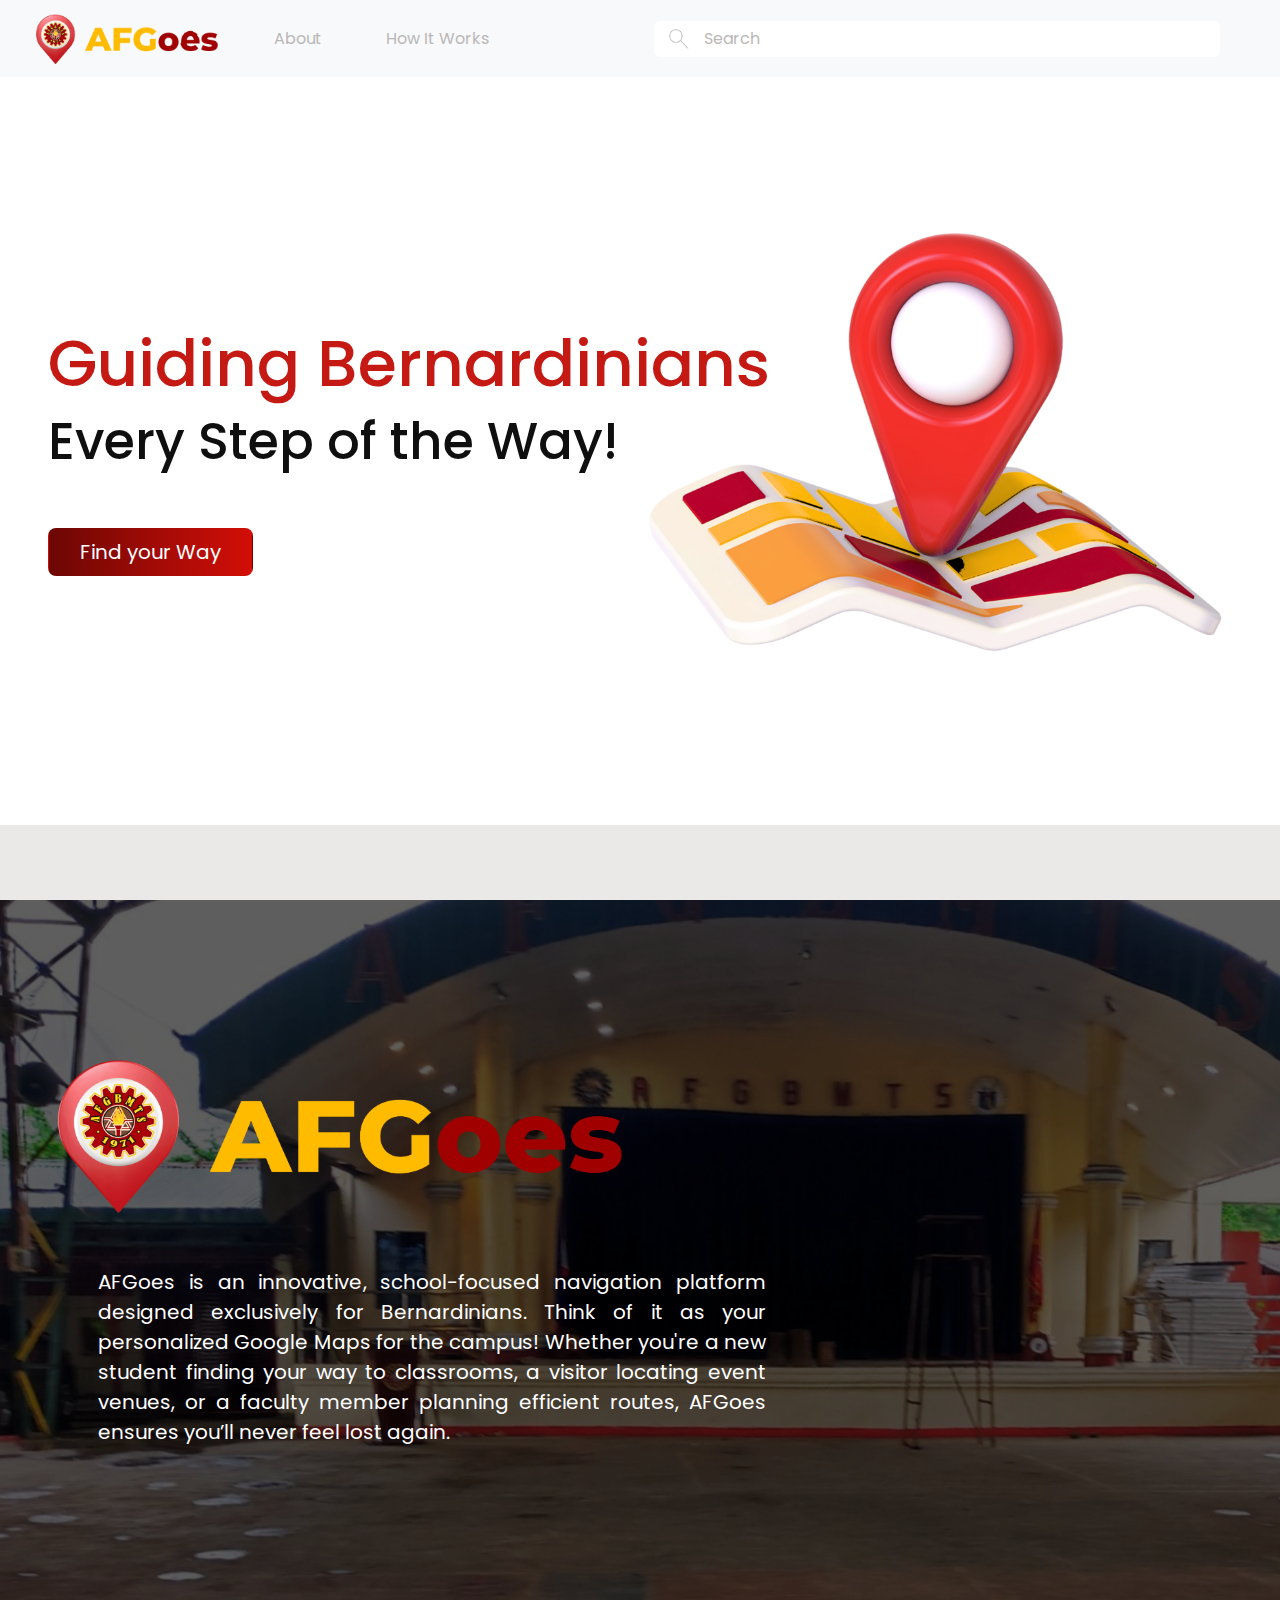
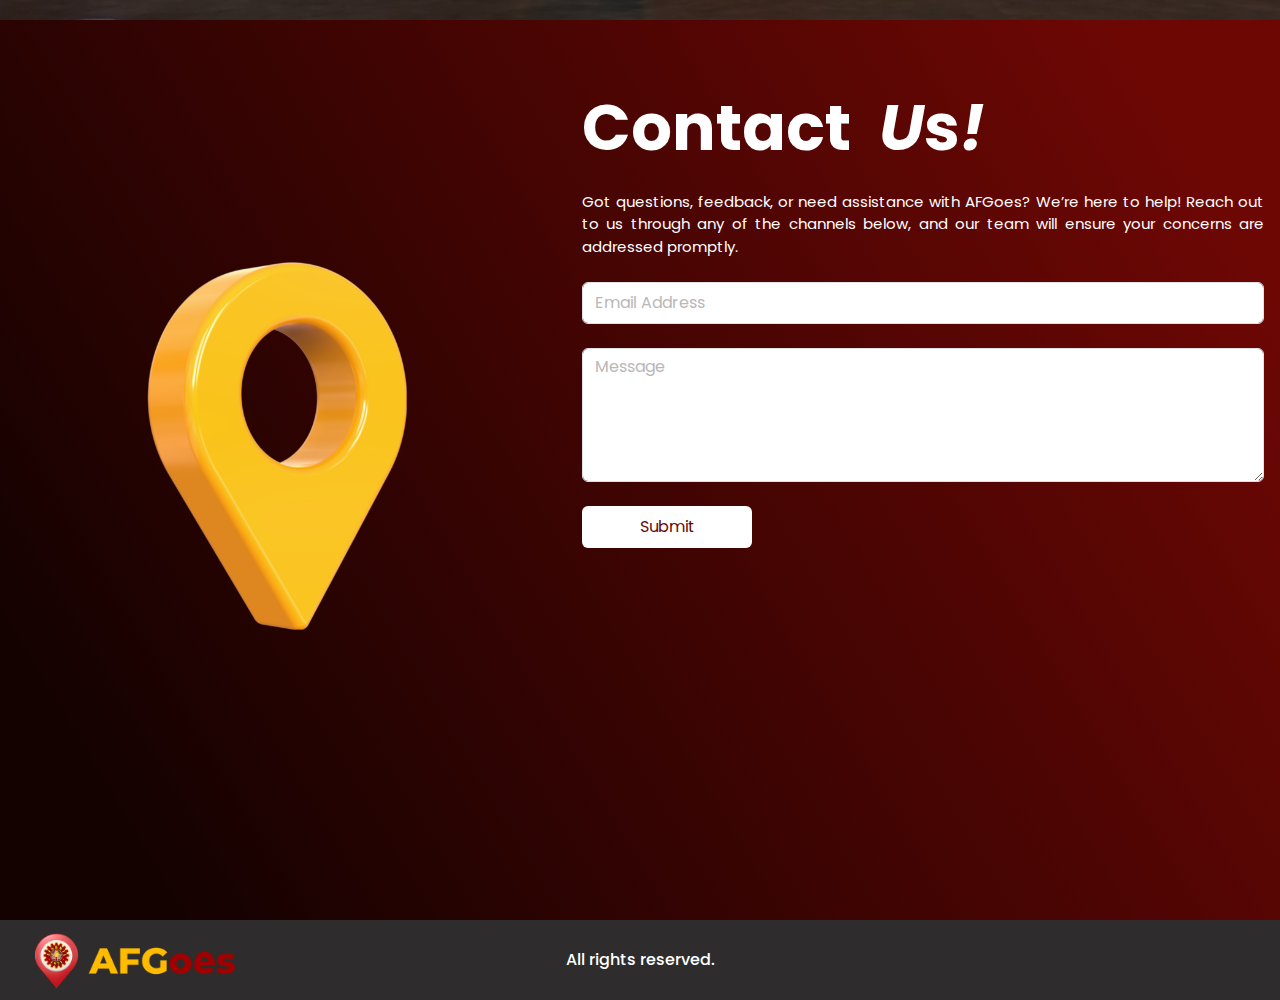
==== index.html @ 5ba3b992 "Add files via upload" ====
<!doctype html>
<html lang="en">
  <head>
    <meta charset="utf-8">
    <meta name="viewport" content="width=device-width, initial-scale=1">
    <title>AFGoes</title>
    <link rel="preconnect" href="https://fonts.googleapis.com">
    <link rel="preconnect" href="https://fonts.gstatic.com" crossorigin>
    <link href="https://fonts.googleapis.com/css2?family=Inter:ital,opsz,wght@0,14..32,100..900;1,14..32,100..900&family=Manrope:wght@200..800&family=Poppins:ital,wght@0,100;0,200;0,300;0,400;0,500;0,600;0,700;0,800;0,900;1,100;1,200;1,300;1,400;1,500;1,600;1,700;1,800;1,900&family=Public+Sans:ital,wght@0,100..900;1,100..900&display=swap" rel="stylesheet">
    <link href="https://cdn.jsdelivr.net/npm/bootstrap@5.3.3/dist/css/bootstrap.min.css" rel="stylesheet" integrity="sha384-QWTKZyjpPEjISv5WaRU9OFeRpok6YctnYmDr5pNlyT2bRjXh0JMhjY6hW+ALEwIH" crossorigin="anonymous">
  </head>
  <body>
    <style>
      *{
        box-sizing: border-box;
        margin: 0;
      }
        body{
            font-family: "Poppins", sans-serif;
            overflow-x: hidden;
          }

        .gray-text {
          color: #BAB7B7;
        }

        .searchImg {
          background-image: url("./assets/search.png");
          background-repeat: no-repeat;
          background-size: 20px;
          background-position: 15px center;
          background-color: #fff;
        }
        
        .bg-none {
          background-color: transparent;
        }

        .search:focus {
          background-color: transparent;
          color: #BAB7B7;
        }
        .form-control::placeholder  {
          color: #BAB7B7;
        }

        .search {
          padding-left: 50px;
          padding-right: 200px;
        }

        .page{
          display: flex;
          flex-direction: column;
          height: 150vw;
          max-height: 100vh;
        }

        .btn-gradient {
          background: linear-gradient(90deg, #6C0704 0%, #D20E07 100%);
          color: #fff;
        }

        .start-75{
          left: 75%;
        }

        .bottom-page{
          background: linear-gradient(238.99deg, #6C0704 9.78%, #140201 90.22%);
        }

        .flex {
          display: flex;
        }

        .w-80 {
          width: 80%;
        }

        .w-60 {
          width: 60%;
        }
        @media screen  and (max-device-width: 765px) {
          footer {
            display: block;
          }
          .flex {
            justify-content: center;
          }
          .img {
            width: 0 !important;
          }
          .w-80, .w-60  {
            width: 100%;
          }
          .margin-res{
            margin: 10px !important;
          }
          .btn-gradient {
            width: 200px;
          }
        }
        @media screen  and (max-device-width: 1024px) {
          footer {
            display: block;
          }
          .flex {
            justify-content: center;
          }
          .img {
            width: 0 !important;
          }
          .w-80, .w-60  {
            width: 100%;
          }
          /* .margin-res{
            margin: 0 !important;
          } */
          .btn-gradient {
            width: 200px;
          }
        }
    </style>
    <div class="page">
    <nav class="navbar navbar-expand-lg bg-body-tertiary text-nowrap">
        <div class="container-fluid">
            <a class="navbar-brand mx-4" href="#">
                <img src="./assets/logoNav.png" alt="Logo" height="50" class="d-inline-block align-text-top">
              </a>
          <button class="navbar-toggler" type="button" data-bs-toggle="collapse" data-bs-target="#navbarSupportedContent" aria-controls="navbarSupportedContent" aria-expanded="false" aria-label="Toggle navigation">
            <span class="navbar-toggler-icon"></span>
          </button>
          <div class="collapse navbar-collapse" id="navbarSupportedContent">
            <ul class="navbar-nav me-auto mb-2 mb-lg-0">
              <li class="nav-item  mx-4">
                <a class="nav-link gray-text" href="#">About</a>
              </li>
              <li class="nav-item  mx-4">
                <a class="nav-link gray-text" href="#">How It Works</a>
              </li>
            </ul>
            <form class="rounded searchImg me-5" role="search">
              <input class="form-control bg-opacity-0 border-0 bg-none search" type="search" placeholder="Search" aria-label="Search">
            </form>
          </div>
        </div>
      </nav>
      <div class=" margin-res ms-5 d-flex flex-column justify-content-center h-100" style="background-image: url(./assets/mapImg.png); background-size: min(50vw, 900px); background-repeat: no-repeat;  background-position: 95% center;">
        <h1 style="color: #C51913; font-size: min(5vw, 65px);">Guiding Bernardinians</h1>
        <h1 style="color: #100F0F; font-size: min(4vw, 60px);;">Every Step of the Way!</h1>
        <div class="d-grid col-2 mt-5">
          <a class="btn btn-gradient btn-lg" href="#" role="button">Find your Way</a> 
        </div>
      </div>
      <div class="w-100" style="background-color: #EAE9E7; height: 10%; margin-top: auto;"></div>
    </div>
    <div class="d-flex align-items-center" style="height: 80vh; background-image: url(./assets/bg.png); background-size: cover;">
      <div class="w-60 mx-5 margin-res">
        <img src="./assets/bigLogo.png" class="w-75 " alt="">
        <p class="fs-5 mt-5 margin-res" style="margin-inline: 50px; color: #fff; text-align: justify;">AFGoes is an innovative, school-focused navigation platform designed exclusively for Bernardinians. Think of it as your personalized Google Maps for the campus! Whether you're a new student finding your way to classrooms, a visitor locating event venues, or a faculty member planning efficient routes, AFGoes ensures you’ll never feel lost again.</p>
      </div>
    </div>
    <div class="page bottom-page pb-5">
      <div class="flex h-100">
        <div class="w-50 d-flex align-items-center justify-content-center img "><img  src="./assets/pin.png" class="w-75 " alt=""></div>
        <div class="w-60 h-100" style="color: #fff;">
          <div class="me-3 h-100 margin-res" style=" box-sizing: border-box;padding-top: min(10%, 400px);">
            <h1 style="margin-left: auto; font-size: min(5vw, 80px); display: inline-flex; font-weight: 700;">Contact &nbsp;<p style="font-style: italic;">U</p>s<p style="font-style: italic;">!</p></h1>
            <p   style="text-align: justify; font-size: min(3vw, 15px);">Got questions, feedback, or need assistance with AFGoes? We’re here to help! Reach out to us through any of the channels below, and our team will ensure your concerns are addressed promptly.</p>
            <form action="">
              <div class="form-group">
                <input type="email" class="form-control my-4 py-2" id="exampleInputEmail1" aria-describedby="emailHelp" placeholder="Email Address">
                <textarea class="form-control mb-4" id="exampleFormControlTextarea1" rows="5" placeholder="Message"></textarea>
              <button type="submit" class="btn bg-white w-25 py-2" style="margin-left: auto; color: #6C0704;">Submit</button>
            </div>
            </form>
          </div>
        </div>
    </div>
  </div>
      <footer class="w-100 justify-content-center align-items-center" style="height: 80px; display: flex; background-image: url(./assets/logoNav.png); background-repeat: no-repeat; background-position: 35px center; background-size: min(20vw ,200px); background-color: #2E2C2C; margin-top: auto;">
        <h2 class="fs-6 my-0" style="color: #fff;">All rights reserved.</h2>
      </footer>
    <script src="https://cdn.jsdelivr.net/npm/bootstrap@5.3.3/dist/js/bootstrap.bundle.min.js" integrity="sha384-YvpcrYf0tY3lHB60NNkmXc5s9fDVZLESaAA55NDzOxhy9GkcIdslK1eN7N6jIeHz" crossorigin="anonymous"></script>
    
  </body>
</html>
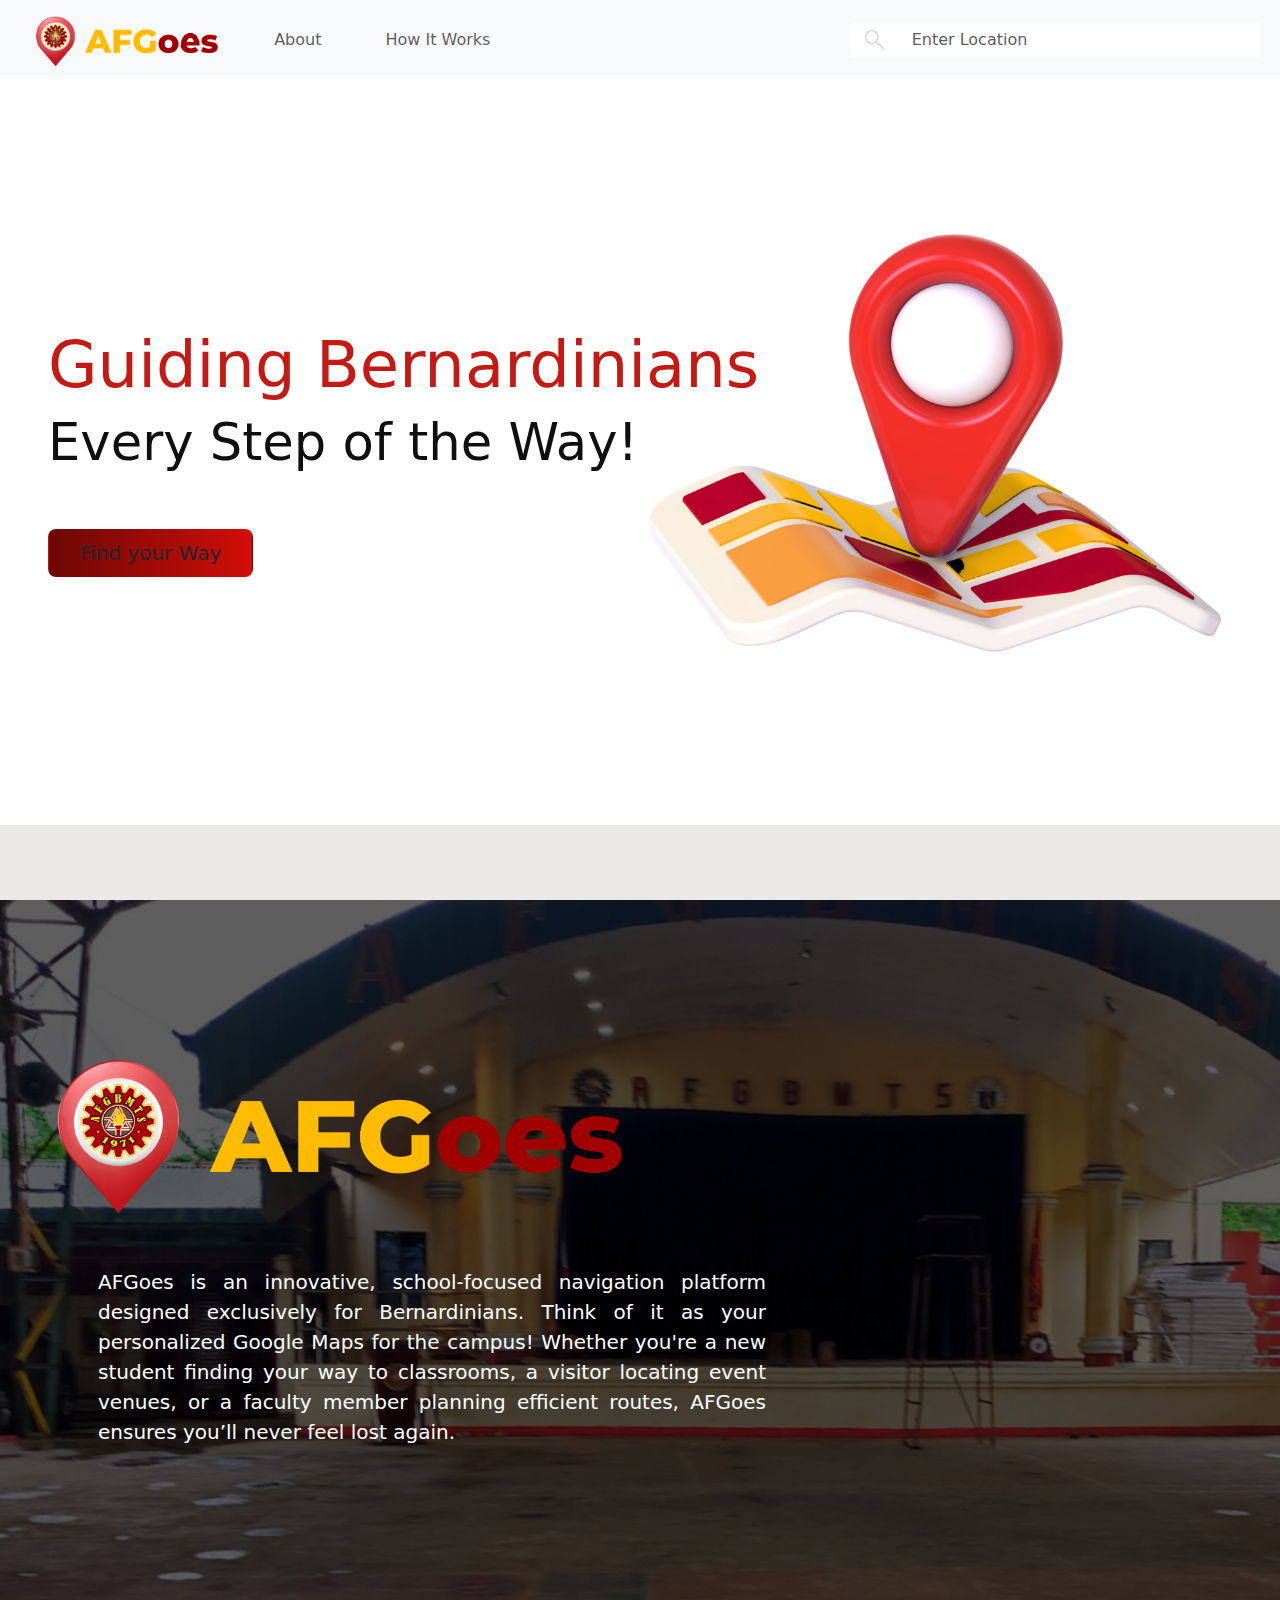
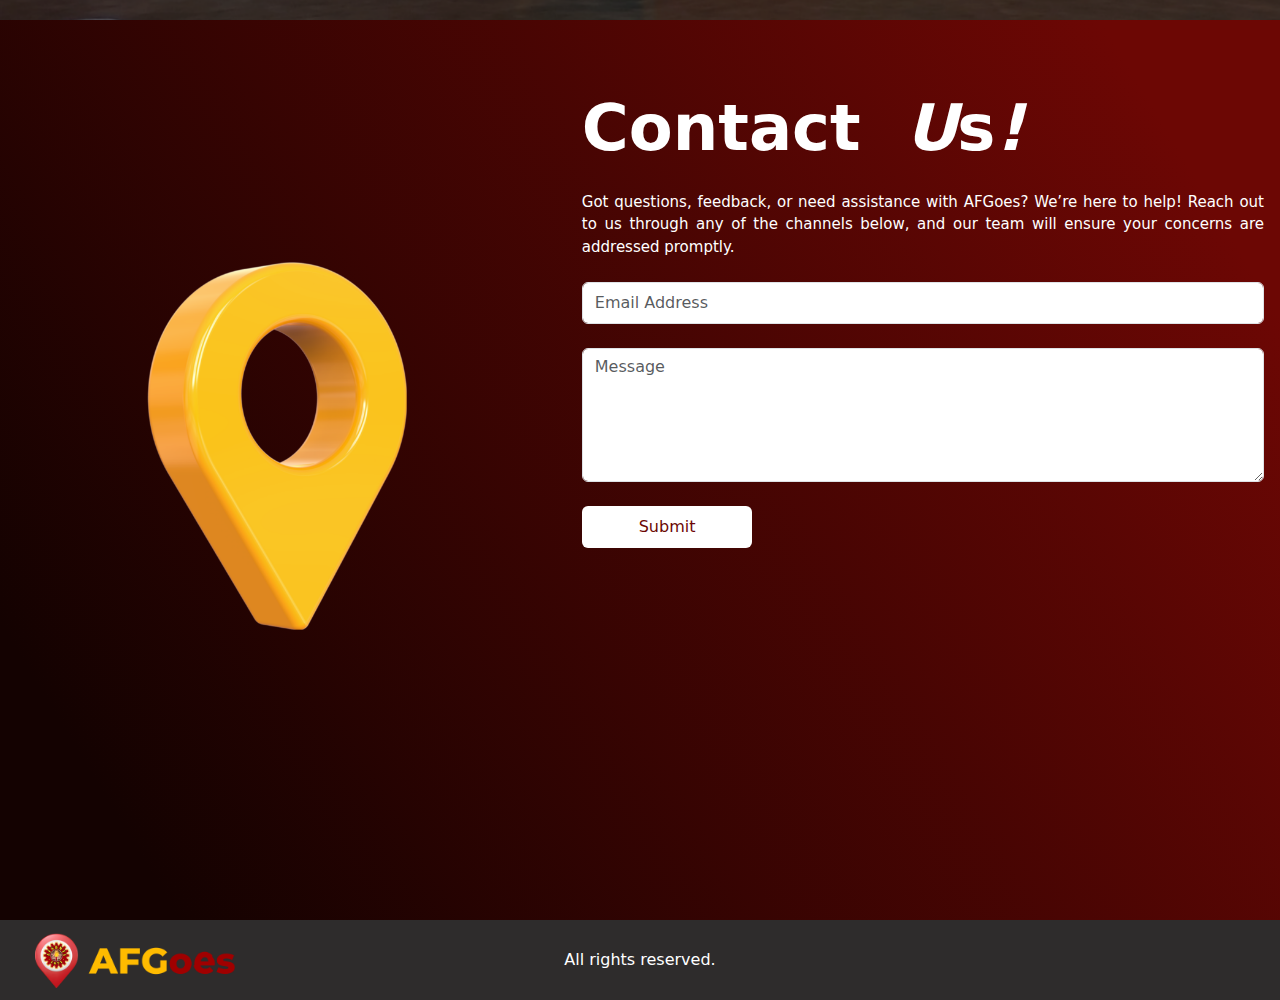
==== commit 20370835: "Add files via upload" ====
--- a/index.html
+++ b/index.html
@@ -5,126 +5,16 @@
     <meta name="viewport" content="width=device-width, initial-scale=1">
     <title>AFGoes</title>
     <link rel="preconnect" href="https://fonts.googleapis.com">
+    <link rel="stylesheet" href="./index.css">
     <link rel="preconnect" href="https://fonts.gstatic.com" crossorigin>
     <link href="https://fonts.googleapis.com/css2?family=Inter:ital,opsz,wght@0,14..32,100..900;1,14..32,100..900&family=Manrope:wght@200..800&family=Poppins:ital,wght@0,100;0,200;0,300;0,400;0,500;0,600;0,700;0,800;0,900;1,100;1,200;1,300;1,400;1,500;1,600;1,700;1,800;1,900&family=Public+Sans:ital,wght@0,100..900;1,100..900&display=swap" rel="stylesheet">
     <link href="https://cdn.jsdelivr.net/npm/bootstrap@5.3.3/dist/css/bootstrap.min.css" rel="stylesheet" integrity="sha384-QWTKZyjpPEjISv5WaRU9OFeRpok6YctnYmDr5pNlyT2bRjXh0JMhjY6hW+ALEwIH" crossorigin="anonymous">
   </head>
   <body>
-    <style>
-      *{
-        box-sizing: border-box;
-        margin: 0;
-      }
-        body{
-            font-family: "Poppins", sans-serif;
-            overflow-x: hidden;
-          }
-
-        .gray-text {
-          color: #BAB7B7;
-        }
-
-        .searchImg {
-          background-image: url("./assets/search.png");
-          background-repeat: no-repeat;
-          background-size: 20px;
-          background-position: 15px center;
-          background-color: #fff;
-        }
-        
-        .bg-none {
-          background-color: transparent;
-        }
-
-        .search:focus {
-          background-color: transparent;
-          color: #BAB7B7;
-        }
-        .form-control::placeholder  {
-          color: #BAB7B7;
-        }
-
-        .search {
-          padding-left: 50px;
-          padding-right: 200px;
-        }
-
-        .page{
-          display: flex;
-          flex-direction: column;
-          height: 150vw;
-          max-height: 100vh;
-        }
-
-        .btn-gradient {
-          background: linear-gradient(90deg, #6C0704 0%, #D20E07 100%);
-          color: #fff;
-        }
-
-        .start-75{
-          left: 75%;
-        }
-
-        .bottom-page{
-          background: linear-gradient(238.99deg, #6C0704 9.78%, #140201 90.22%);
-        }
-
-        .flex {
-          display: flex;
-        }
-
-        .w-80 {
-          width: 80%;
-        }
-
-        .w-60 {
-          width: 60%;
-        }
-        @media screen  and (max-device-width: 765px) {
-          footer {
-            display: block;
-          }
-          .flex {
-            justify-content: center;
-          }
-          .img {
-            width: 0 !important;
-          }
-          .w-80, .w-60  {
-            width: 100%;
-          }
-          .margin-res{
-            margin: 10px !important;
-          }
-          .btn-gradient {
-            width: 200px;
-          }
-        }
-        @media screen  and (max-device-width: 1024px) {
-          footer {
-            display: block;
-          }
-          .flex {
-            justify-content: center;
-          }
-          .img {
-            width: 0 !important;
-          }
-          .w-80, .w-60  {
-            width: 100%;
-          }
-          /* .margin-res{
-            margin: 0 !important;
-          } */
-          .btn-gradient {
-            width: 200px;
-          }
-        }
-    </style>
     <div class="page">
     <nav class="navbar navbar-expand-lg bg-body-tertiary text-nowrap">
         <div class="container-fluid">
-            <a class="navbar-brand mx-4" href="#">
+            <a class="navbar-brand mx-4" href="/">
                 <img src="./assets/logoNav.png" alt="Logo" height="50" class="d-inline-block align-text-top">
               </a>
           <button class="navbar-toggler" type="button" data-bs-toggle="collapse" data-bs-target="#navbarSupportedContent" aria-controls="navbarSupportedContent" aria-expanded="false" aria-label="Toggle navigation">
@@ -139,8 +29,80 @@
                 <a class="nav-link gray-text" href="#">How It Works</a>
               </li>
             </ul>
-            <form class="rounded searchImg me-5" role="search">
-              <input class="form-control bg-opacity-0 border-0 bg-none search" type="search" placeholder="Search" aria-label="Search">
+            <form class="rounded mx-2 w-40 search" role="search">
+              <input placeholder="Enter Location" class="form-control bg-opacity-0 border-0 bg-none " id="search" type="search"  list="building-names" placeholder="Search" aria-label="Search">
+              <datalist id="building-names">
+                  <option value="Marcelo H. Del Pilar">Marcelo H. Del Pilar</option>
+                  <option value="Mariano Ponce">Mariano Ponce</option>
+                  <option value="Pedro A. Paterno">Pedro A. Paterno</option>
+                  <option value="Maximo Viola">Maximo Viola</option>
+                  <option value="Ciriaco C. Contreras">Ciriaco C. Contreras</option>
+                  <option value="Trinidad P. Tecson">Trinidad P. Tecson</option>
+                  <option value="Graciano Lopez Jaena">Graciano Lopez Jaena</option>
+                  <option value="Jose Maria Panganiban">Jose Maria Panganiban</option>
+                  <option value="Jose P. Rizal">Jose P. Rizal</option>
+                  <option value="Pedro S. Laktaw">Pedro S. Laktaw</option>
+                  <option value="Juan Luna">Juan Luna</option>
+                  <option value="Antonio Luna">Antonio Luna</option>
+                  <option value="Antonio S. Bautista">Antonio S. Bautista</option>
+                  <option value="Felipe Salvador">Felipe Salvador</option>
+                  <option value="Administration Office">Administration Office</option>
+                  <option value="Lapu Lapu">Lapu Lapu</option>
+                  <option value="Emilio Jacinto">Emilio Jacinto</option>
+                  <option value="Diego Silang">Diego Silang</option>
+                  <option value="Deodato Arellano">Deodato Arellano</option>
+                  <option value="Ladislao Diwa">Ladislao Diwa</option>
+                  <option value="Artemio Ricarte">Artemio Ricarte</option>
+                  <option value="Pio Valenzuela">Pio Valenzuela</option>
+                  <option value="Gomburza">Gomburza</option>
+                  <option value="Gabriela Silang">Gabriela Silang</option>
+                  <option value="Melchora Aquino">Melchora Aquino</option>
+                  <option value="Canteen 1">Canteen 1</option>
+                  <option value="Apolinario Mabini">Apolinario Mabini</option>
+                  <option value="Emilio Aguinaldo">Emilio Aguinaldo</option>
+                  <option value="Andres Bonifacio">Andres Bonifacio</option>
+                  <option value="Gregorio H. Del Pilar">Gregorio H. Del Pilar</option>
+                  <option value="Teodoro Plata">Teodoro Plata</option>
+                  <option value="Isidoro D. Torres">Isidoro D. Torres</option>
+                  <option value="Eusebio Roque">Eusebio Roque</option>
+                  <option value="Anacleto F. Enriquez">Anacleto F. Enriquez</option>
+                  <option value="Building 1">Building 1</option>
+                  <option value="Building 2">Building 2</option>
+                  <option value="Building 3">Building 3</option>
+                  <option value="Building 4">Building 4</option>
+                  <option value="Building 5">Building 5</option>
+                  <option value="Building 6">Building 6</option>
+                  <option value="Building 7">Building 7</option>
+                  <option value="Building 8">Building 8</option>
+                  <option value="Building 9">Building 9</option>
+                  <option value="Building 10">Building 10</option>
+                  <option value="Building 11">Building 11</option>
+                  <option value="Building 12">Building 12</option>
+                  <option value="Building 13">Building 13</option>
+                  <option value="Building 14">Building 14</option>
+                  <option value="Building 15">Building 15</option>
+                  <option value="Building 16">Building 16</option>
+                  <option value="Building 17">Building 17</option>
+                  <option value="Building 18">Building 18</option>
+                  <option value="Building 19">Building 19</option>
+                  <option value="Building 20">Building 20</option>
+                  <option value="Building 21">Building 21</option>
+                  <option value="Building 22">Building 22</option>
+                  <option value="Building 23">Building 23</option>
+                  <option value="Building 24">Building 24</option>
+                  <option value="Building 25">Building 25</option>
+                  <option value="Building 26">Building 26</option>
+                  <option value="Building 27">Building 27</option>
+                  <option value="Building 28">Building 28</option>
+                  <option value="Building 29">Building 29</option>
+                  <option value="Building 30">Building 30</option>
+                  <option value="Building 31">Building 31</option>
+                  <option value="Building 32">Building 32</option>
+                  <option value="Building 33">Building 33</option>
+                  <option value="Building 34">Building 34</option>
+                  
+                  
+              </datalist>
             </form>
           </div>
         </div>
@@ -149,7 +111,7 @@
         <h1 style="color: #C51913; font-size: min(5vw, 65px);">Guiding Bernardinians</h1>
         <h1 style="color: #100F0F; font-size: min(4vw, 60px);;">Every Step of the Way!</h1>
         <div class="d-grid col-2 mt-5">
-          <a class="btn btn-gradient btn-lg" href="#" role="button">Find your Way</a> 
+          <a class="btn btn-gradient btn-lg" href="/map.html" role="button">Find your Way</a> 
         </div>
       </div>
       <div class="w-100" style="background-color: #EAE9E7; height: 10%; margin-top: auto;"></div>
@@ -182,6 +144,6 @@
         <h2 class="fs-6 my-0" style="color: #fff;">All rights reserved.</h2>
       </footer>
     <script src="https://cdn.jsdelivr.net/npm/bootstrap@5.3.3/dist/js/bootstrap.bundle.min.js" integrity="sha384-YvpcrYf0tY3lHB60NNkmXc5s9fDVZLESaAA55NDzOxhy9GkcIdslK1eN7N6jIeHz" crossorigin="anonymous"></script>
-    
+    <script src="./search.js"></script>
   </body>
 </html>--- a/index.css
+++ b/index.css
@@ -0,0 +1,96 @@
+*{
+    box-sizing: border-box;
+    margin: 0;
+  }
+    body{
+        font-family: "Poppins", sans-serif;
+        overflow-x: hidden;
+      }
+
+    .gray-text {
+      color: #BAB7B7;
+    }
+
+
+    .bg-none {
+      background-color: transparent;
+    }
+
+    .search:focus {
+      background-color: transparent;
+      color: #BAB7B7;
+    }
+    .form-control::placeholder  {
+      color: #BAB7B7;
+    }
+
+    .search {
+      cursor: pointer;
+      background-image: url("./assets/search.png");
+      background-repeat: no-repeat;
+      background-size: 20px;
+      background-position: 15px center;
+      background-color: #fff;
+      padding-left: 50px;
+      width: 100%;
+    }
+
+    .page{
+      display: flex;
+      flex-direction: column;
+    min-height: 100vh;
+    height: 150vw;
+      max-height: 100vh;
+    }
+
+    .btn-gradient {
+      background: linear-gradient(90deg, #6C0704 0%, #D20E07 100%);
+      color: #fff;
+      text-wrap: nowrap;
+    }
+
+    .start-75{
+      left: 75%;
+    }
+
+    .bottom-page{
+      background: linear-gradient(238.99deg, #6C0704 9.78%, #140201 90.22%);
+    }
+
+    .flex {
+      display: flex;
+    }
+
+    .w-80 {
+      width: 80%;
+    }
+
+    .w-60 {
+      width: 60%;
+    }
+    .w-40 {
+      width: 40%;
+    }
+
+    @media screen and (max-width: 765px){
+      .margin-res{
+        margin: 10px !important;
+      }
+    }
+    @media screen  and (max-width: 1024px) {
+      footer {
+        display: block;
+      }
+      .flex {
+        justify-content: center;
+      }
+      .img {
+        width: 0 !important;
+      }
+      .w-80, .w-60, .w-40  {
+        width: 100%;
+      }
+      .btn-gradient {
+        width: 200px;
+      }
+    }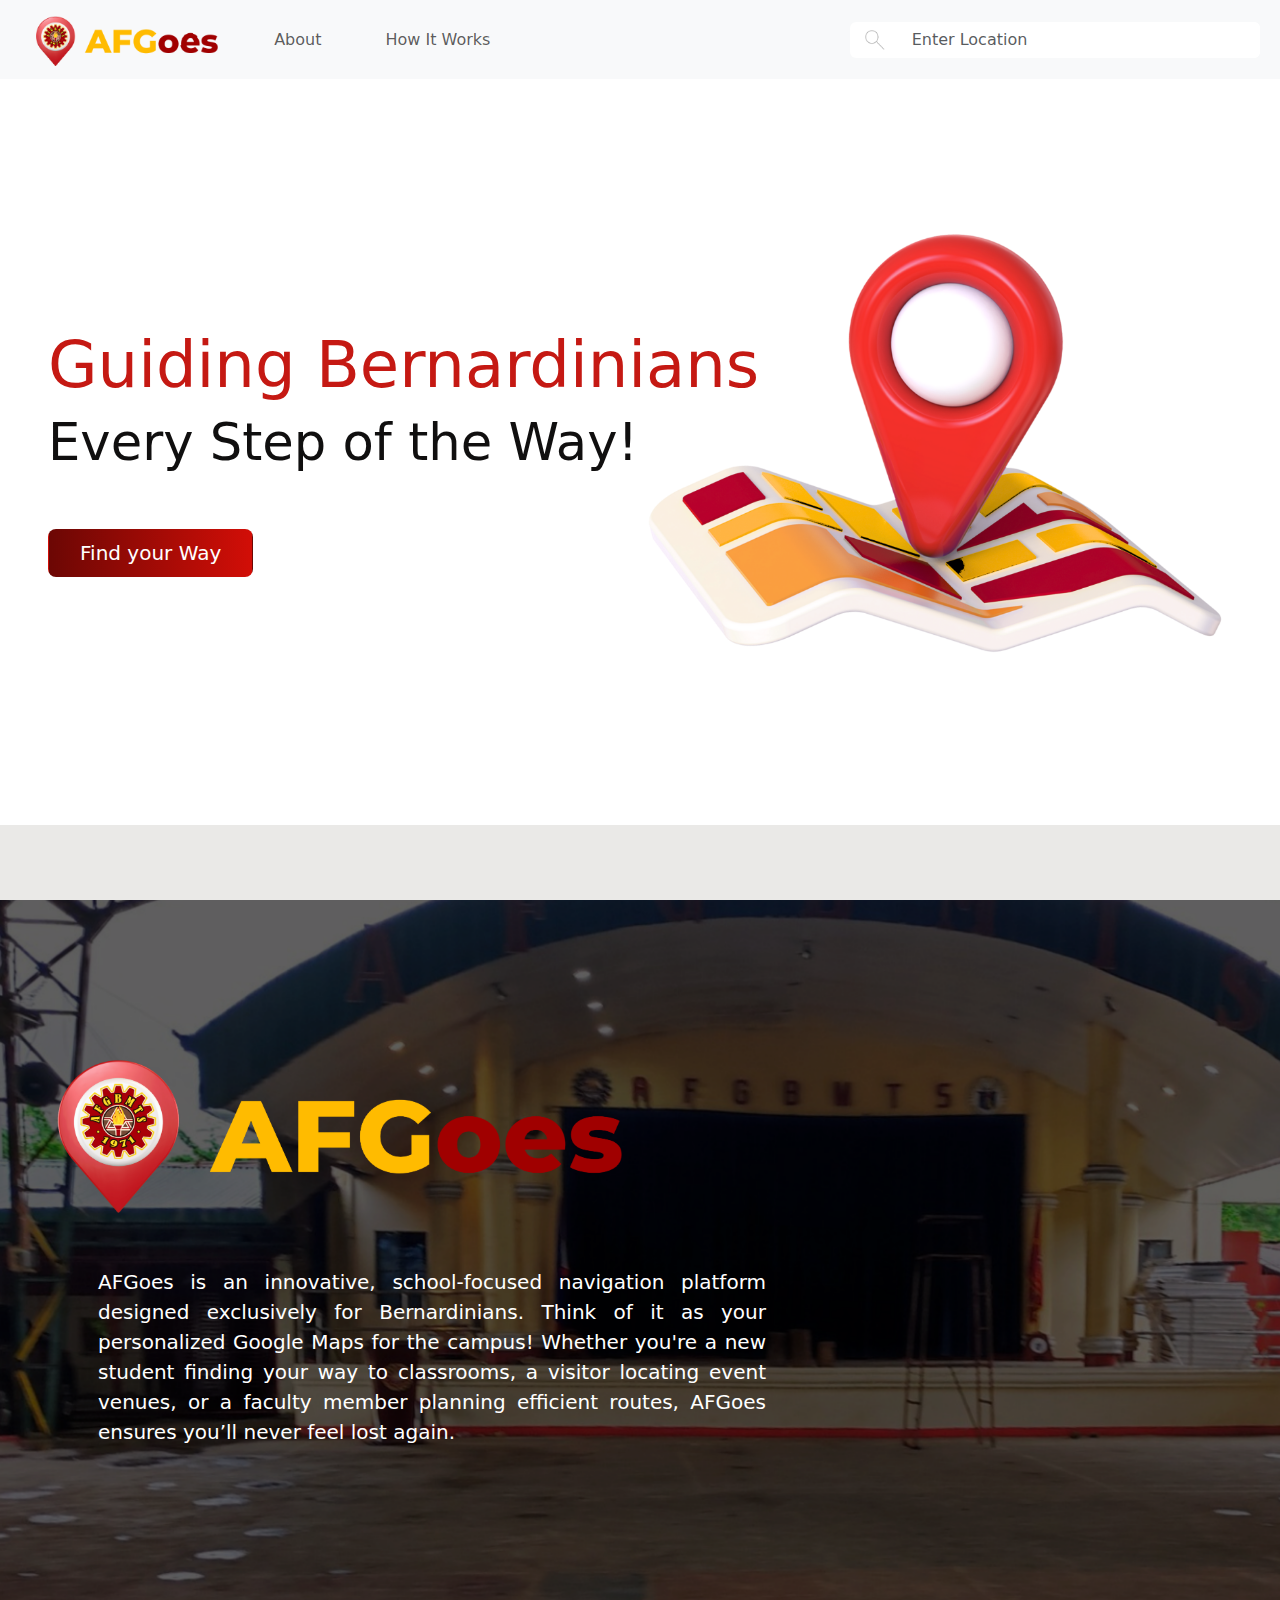
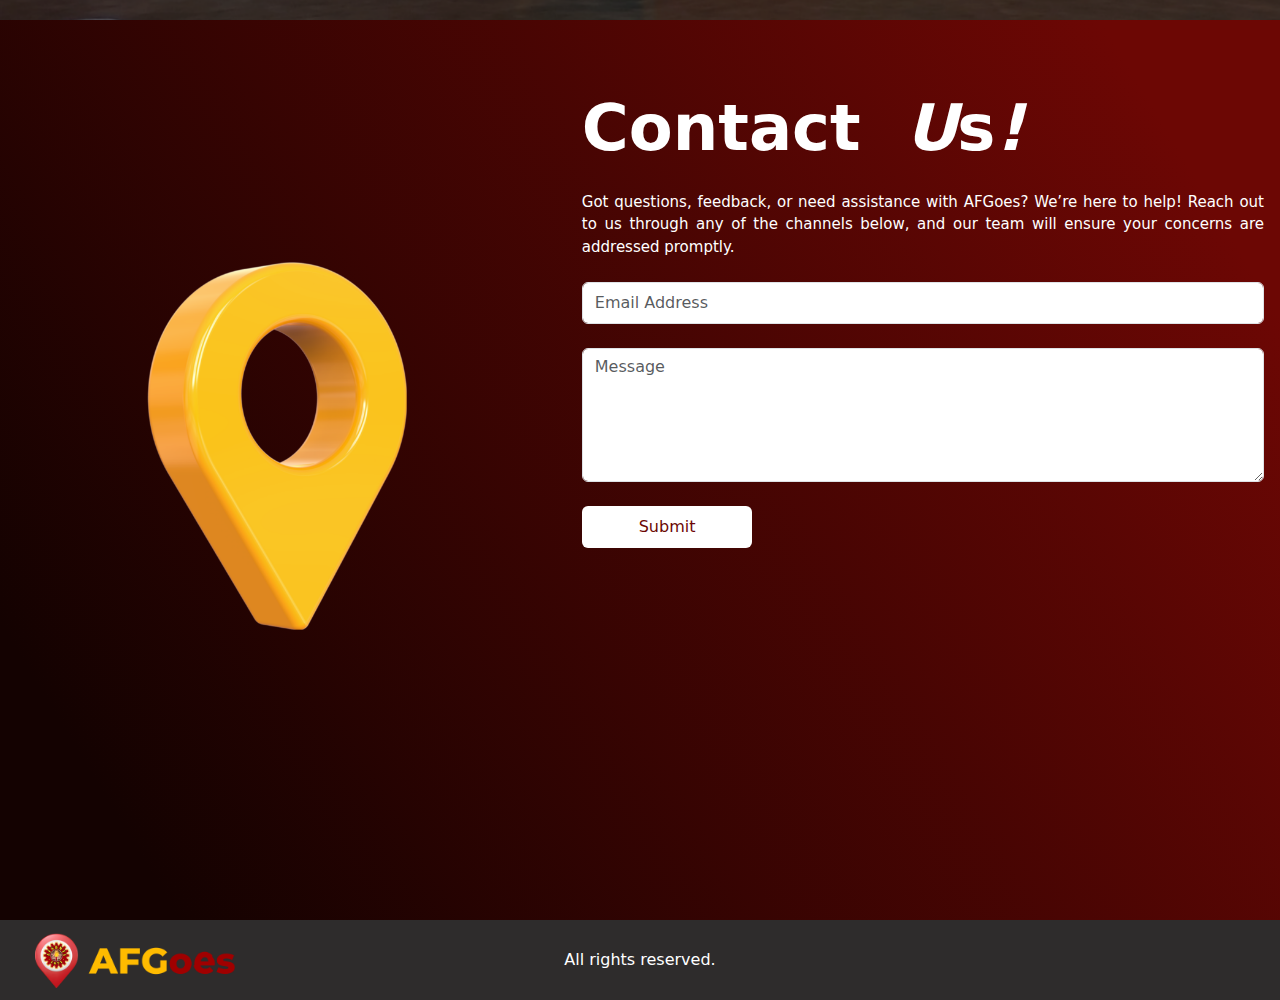
==== commit bd0958fa: "Add files via upload" ====
--- a/index.html
+++ b/index.html
@@ -111,7 +111,7 @@
         <h1 style="color: #C51913; font-size: min(5vw, 65px);">Guiding Bernardinians</h1>
         <h1 style="color: #100F0F; font-size: min(4vw, 60px);;">Every Step of the Way!</h1>
         <div class="d-grid col-2 mt-5">
-          <a class="btn btn-gradient btn-lg" href="/map.html" role="button">Find your Way</a> 
+          <a class="btn btn-gradient btn-lg" style="color: #fff;" href="/map.html" role="button">Find your Way</a> 
         </div>
       </div>
       <div class="w-100" style="background-color: #EAE9E7; height: 10%; margin-top: auto;"></div>
--- a/index.css
+++ b/index.css
@@ -45,8 +45,11 @@
 
     .btn-gradient {
       background: linear-gradient(90deg, #6C0704 0%, #D20E07 100%);
-      color: #fff;
       text-wrap: nowrap;
+    }
+
+    .btn-gradient:hover {
+      color: yellow !important;
     }
 
     .start-75{
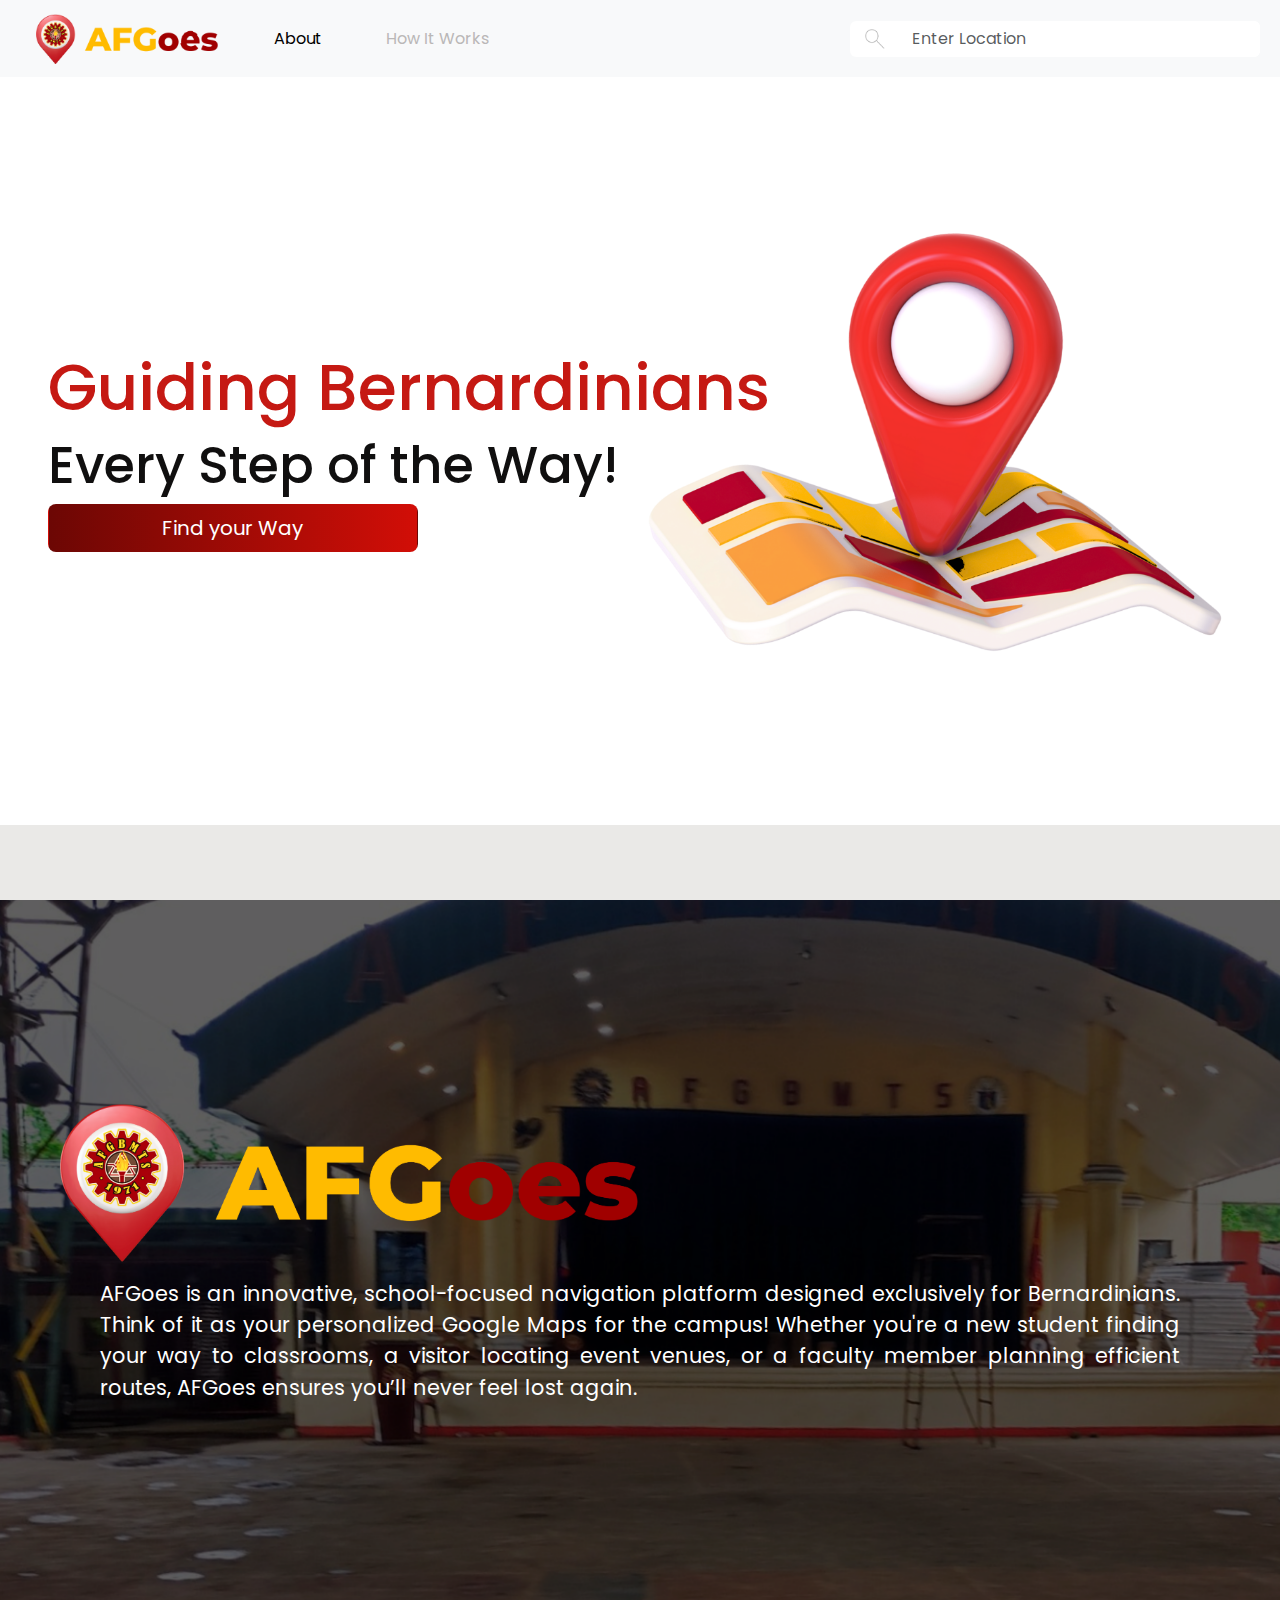
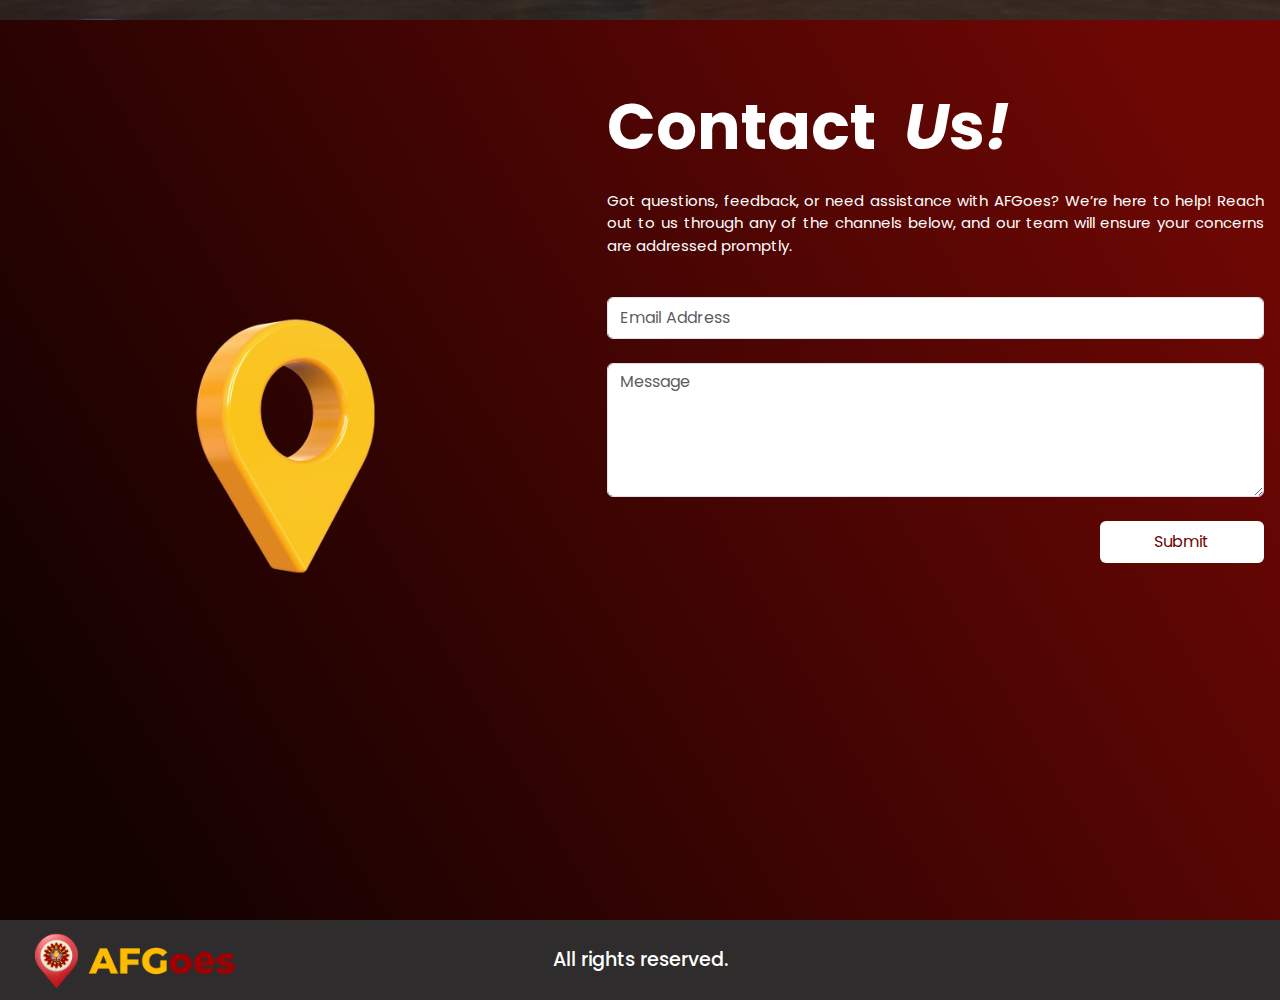
==== commit 8659d87e: "Add files via upload" ====
--- a/index.html
+++ b/index.html
@@ -23,49 +23,56 @@
           <div class="collapse navbar-collapse" id="navbarSupportedContent">
             <ul class="navbar-nav me-auto mb-2 mb-lg-0">
               <li class="nav-item  mx-4">
-                <a class="nav-link gray-text" href="#">About</a>
+                <a class="nav-link" style="color: #000000;" href="/#about-us">About</a>
               </li>
               <li class="nav-item  mx-4">
-                <a class="nav-link gray-text" href="#">How It Works</a>
+                <a class="nav-link gray-text" href="/how-it-works.html">How It Works</a>
               </li>
             </ul>
             <form class="rounded mx-2 w-40 search" role="search">
               <input placeholder="Enter Location" class="form-control bg-opacity-0 border-0 bg-none " id="search" type="search"  list="building-names" placeholder="Search" aria-label="Search">
               <datalist id="building-names">
-                  <option value="Marcelo H. Del Pilar">Marcelo H. Del Pilar</option>
-                  <option value="Mariano Ponce">Mariano Ponce</option>
-                  <option value="Pedro A. Paterno">Pedro A. Paterno</option>
-                  <option value="Maximo Viola">Maximo Viola</option>
-                  <option value="Ciriaco C. Contreras">Ciriaco C. Contreras</option>
-                  <option value="Trinidad P. Tecson">Trinidad P. Tecson</option>
-                  <option value="Graciano Lopez Jaena">Graciano Lopez Jaena</option>
-                  <option value="Jose Maria Panganiban">Jose Maria Panganiban</option>
-                  <option value="Jose P. Rizal">Jose P. Rizal</option>
-                  <option value="Pedro S. Laktaw">Pedro S. Laktaw</option>
-                  <option value="Juan Luna">Juan Luna</option>
-                  <option value="Antonio Luna">Antonio Luna</option>
-                  <option value="Antonio S. Bautista">Antonio S. Bautista</option>
-                  <option value="Felipe Salvador">Felipe Salvador</option>
-                  <option value="Administration Office">Administration Office</option>
-                  <option value="Lapu Lapu">Lapu Lapu</option>
-                  <option value="Emilio Jacinto">Emilio Jacinto</option>
-                  <option value="Diego Silang">Diego Silang</option>
-                  <option value="Deodato Arellano">Deodato Arellano</option>
-                  <option value="Ladislao Diwa">Ladislao Diwa</option>
-                  <option value="Artemio Ricarte">Artemio Ricarte</option>
-                  <option value="Pio Valenzuela">Pio Valenzuela</option>
-                  <option value="Gomburza">Gomburza</option>
-                  <option value="Gabriela Silang">Gabriela Silang</option>
-                  <option value="Melchora Aquino">Melchora Aquino</option>
-                  <option value="Canteen 1">Canteen 1</option>
-                  <option value="Apolinario Mabini">Apolinario Mabini</option>
-                  <option value="Emilio Aguinaldo">Emilio Aguinaldo</option>
-                  <option value="Andres Bonifacio">Andres Bonifacio</option>
-                  <option value="Gregorio H. Del Pilar">Gregorio H. Del Pilar</option>
-                  <option value="Teodoro Plata">Teodoro Plata</option>
-                  <option value="Isidoro D. Torres">Isidoro D. Torres</option>
-                  <option value="Eusebio Roque">Eusebio Roque</option>
-                  <option value="Anacleto F. Enriquez">Anacleto F. Enriquez</option>
+                <option value="Marcelo H. Del Pilar">Marcelo H. Del Pilar</option>
+                <option value="Mariano Ponce">Mariano Ponce</option>
+                <option value="Pedro A. Paterno">Pedro A. Paterno</option>
+                <option value="Maximo Viola">Maximo Viola</option>
+                <option value="Ciriaco C. Contreras">Ciriaco C. Contreras</option>
+                <option value="Trinidad P. Tecson">Trinidad P. Tecson</option>
+                <option value="Graciano Lopez Jaena">Graciano Lopez Jaena</option>
+                <option value="Jose Maria Panganiban">Jose Maria Panganiban</option>
+                <option value="Jose P. Rizal">Jose P. Rizal</option>
+                <option value="Pedro S. Laktaw">Pedro S. Laktaw</option>
+                <option value="Juan Luna">Juan Luna</option>
+                <option value="Antonio Luna">Antonio Luna</option>
+                <option value="Antonio S. Bautista">Antonio S. Bautista</option>
+                <option value="Felipe Salvador">Felipe Salvador</option>
+                <option value="SHS Office and Registrar">SHS Office and Registrar</option>
+                <option value="JHS Office and Registrar">JHS Office and Registrar</option>
+                <option value="Administration Office">Administration Office</option>
+                <option value="Lapu Lapu">Lapu Lapu</option>
+                <option value="Emilio Jacinto">Emilio Jacinto</option>
+                <option value="Diego Silang">Diego Silang</option>
+                <option value="Deodato Arellano">Deodato Arellano</option>
+                <option value="Ladislao Diwa">Ladislao Diwa</option>
+                <option value="Artemio Ricarte">Artemio Ricarte</option>
+                <option value="Pio Valenzuela">Pio Valenzuela</option>
+                <option value="Gomburza">Gomburza</option>
+                <option value="Gabriela Silang">Gabriela Silang</option>
+                <option value="Melchora Aquino">Melchora Aquino</option>
+                <option value="Canteen 1">Canteen 1</option>
+                <option value="Apolinario Mabini">Apolinario Mabini</option>
+                <option value="Emilio Aguinaldo">Emilio Aguinaldo</option>
+                <option value="Andres Bonifacio">Andres Bonifacio</option>
+                <option value="Gregorio H. Del Pilar">Gregorio H. Del Pilar</option>
+                <option value="Teodoro Plata">Teodoro Plata</option>
+                <option value="Isidoro D. Torres">Isidoro D. Torres</option>
+                <option value="Eusebio Roque">Eusebio Roque</option>
+                <option value="Anacleto F. Enriquez">Anacleto F. Enriquez</option>
+                <option value="Canteen 2">Canteen 2</option>
+                <option value="Canteen 3">Canteen 3</option>
+                <option value="FEEMPCOOP Office">FEEMPCOOP Office</option>
+                       
+
                   <option value="Building 1">Building 1</option>
                   <option value="Building 2">Building 2</option>
                   <option value="Building 3">Building 3</option>
@@ -107,30 +114,29 @@
           </div>
         </div>
       </nav>
-      <div class=" margin-res ms-5 d-flex flex-column justify-content-center h-100" style="background-image: url(./assets/mapImg.png); background-size: min(50vw, 900px); background-repeat: no-repeat;  background-position: 95% center;">
+      <div class=" margin-res d-flex flex-column justify-content-center h-100 img-div">
+        <img class="mobile-mapImg" src="./assets/mapImg.png" alt="">
         <h1 style="color: #C51913; font-size: min(5vw, 65px);">Guiding Bernardinians</h1>
         <h1 style="color: #100F0F; font-size: min(4vw, 60px);;">Every Step of the Way!</h1>
-        <div class="d-grid col-2 mt-5">
           <a class="btn btn-gradient btn-lg" style="color: #fff;" href="/map.html" role="button">Find your Way</a> 
-        </div>
       </div>
       <div class="w-100" style="background-color: #EAE9E7; height: 10%; margin-top: auto;"></div>
     </div>
-    <div class="d-flex align-items-center" style="height: 80vh; background-image: url(./assets/bg.png); background-size: cover;">
-      <div class="w-60 mx-5 margin-res">
-        <img src="./assets/bigLogo.png" class="w-75 " alt="">
-        <p class="fs-5 mt-5 margin-res" style="margin-inline: 50px; color: #fff; text-align: justify;">AFGoes is an innovative, school-focused navigation platform designed exclusively for Bernardinians. Think of it as your personalized Google Maps for the campus! Whether you're a new student finding your way to classrooms, a visitor locating event venues, or a faculty member planning efficient routes, AFGoes ensures you’ll never feel lost again.</p>
+    <div  class="d-flex align-items-center about-us-div" style="background-image: url(./assets/bg.png); background-size: cover;">
+      <div id="about-us" class="margin-res">
+        <img src="./assets/bigLogo.png" class="w-50 " alt="">
+        <p class="margin-res about-us" style=" color: #fff; text-align: justify; font-size: calc(0.5rem + 1vw);">AFGoes is an innovative, school-focused navigation platform designed exclusively for Bernardinians. Think of it as your personalized Google Maps for the campus! Whether you're a new student finding your way to classrooms, a visitor locating event venues, or a faculty member planning efficient routes, AFGoes ensures you’ll never feel lost again.</p>
       </div>
     </div>
     <div class="page bottom-page pb-5">
       <div class="flex h-100">
-        <div class="w-50 d-flex align-items-center justify-content-center img "><img  src="./assets/pin.png" class="w-75 " alt=""></div>
-        <div class="w-60 h-100" style="color: #fff;">
-          <div class="me-3 h-100 margin-res" style=" box-sizing: border-box;padding-top: min(10%, 400px);">
+        <div class="d-flex align-items-center justify-content-center img "><img  src="./assets/pin.png" alt=""></div>
+        <div class=" h-100" style="color: #fff;">
+          <div class="mx-3 h-100 margin-res" style=" box-sizing: border-box;padding-top: min(10%, 400px);">
             <h1 style="margin-left: auto; font-size: min(5vw, 80px); display: inline-flex; font-weight: 700;">Contact &nbsp;<p style="font-style: italic;">U</p>s<p style="font-style: italic;">!</p></h1>
             <p   style="text-align: justify; font-size: min(3vw, 15px);">Got questions, feedback, or need assistance with AFGoes? We’re here to help! Reach out to us through any of the channels below, and our team will ensure your concerns are addressed promptly.</p>
             <form action="">
-              <div class="form-group">
+              <div class="form-group d-flex flex-column">
                 <input type="email" class="form-control my-4 py-2" id="exampleInputEmail1" aria-describedby="emailHelp" placeholder="Email Address">
                 <textarea class="form-control mb-4" id="exampleFormControlTextarea1" rows="5" placeholder="Message"></textarea>
               <button type="submit" class="btn bg-white w-25 py-2" style="margin-left: auto; color: #6C0704;">Submit</button>
@@ -141,7 +147,7 @@
     </div>
   </div>
       <footer class="w-100 justify-content-center align-items-center" style="height: 80px; display: flex; background-image: url(./assets/logoNav.png); background-repeat: no-repeat; background-position: 35px center; background-size: min(20vw ,200px); background-color: #2E2C2C; margin-top: auto;">
-        <h2 class="fs-6 my-0" style="color: #fff;">All rights reserved.</h2>
+        <h2 class=" my-0" style="color: #fff;">All rights reserved.</h2>
       </footer>
     <script src="https://cdn.jsdelivr.net/npm/bootstrap@5.3.3/dist/js/bootstrap.bundle.min.js" integrity="sha384-YvpcrYf0tY3lHB60NNkmXc5s9fDVZLESaAA55NDzOxhy9GkcIdslK1eN7N6jIeHz" crossorigin="anonymous"></script>
     <script src="./search.js"></script>
--- a/index.css
+++ b/index.css
@@ -1,99 +1,168 @@
-*{
-    box-sizing: border-box;
-    margin: 0;
-  }
-    body{
-        font-family: "Poppins", sans-serif;
-        overflow-x: hidden;
+  *{
+      box-sizing: border-box;
+      margin: 0;
+    }
+      body{
+          font-family: "Poppins", sans-serif !important;
+          overflow-x: hidden;
+        }
+
+      .gray-text {
+        color: #BAB7B7 !important;
       }
 
-    .gray-text {
-      color: #BAB7B7;
-    }
+      .about-us{
+        margin-top: 10px;
+        margin-inline: 50px; 
+      }
 
+      #about-us {
+        margin-inline: 50px; 
+      }
+      .bg-none {
+        background-color: transparent;
+      }
 
-    .bg-none {
-      background-color: transparent;
-    }
+      .search:focus {
+        background-color: transparent;
+        color: #BAB7B7;
+      }
+      .form-control::placeholder  {
+        color: #BAB7B7;
+      }
 
-    .search:focus {
-      background-color: transparent;
-      color: #BAB7B7;
-    }
-    .form-control::placeholder  {
-      color: #BAB7B7;
-    }
-
-    .search {
-      cursor: pointer;
-      background-image: url("./assets/search.png");
-      background-repeat: no-repeat;
-      background-size: 20px;
-      background-position: 15px center;
-      background-color: #fff;
-      padding-left: 50px;
-      width: 100%;
-    }
-
-    .page{
-      display: flex;
-      flex-direction: column;
-    min-height: 100vh;
-    height: 150vw;
-      max-height: 100vh;
-    }
-
-    .btn-gradient {
-      background: linear-gradient(90deg, #6C0704 0%, #D20E07 100%);
-      text-wrap: nowrap;
-    }
-
-    .btn-gradient:hover {
-      color: yellow !important;
-    }
-
-    .start-75{
-      left: 75%;
-    }
-
-    .bottom-page{
-      background: linear-gradient(238.99deg, #6C0704 9.78%, #140201 90.22%);
-    }
-
-    .flex {
-      display: flex;
-    }
-
-    .w-80 {
-      width: 80%;
-    }
-
-    .w-60 {
-      width: 60%;
-    }
-    .w-40 {
-      width: 40%;
-    }
-
-    @media screen and (max-width: 765px){
-      .margin-res{
-        margin: 10px !important;
-      }
-    }
-    @media screen  and (max-width: 1024px) {
-      footer {
-        display: block;
-      }
-      .flex {
-        justify-content: center;
-      }
-      .img {
-        width: 0 !important;
-      }
-      .w-80, .w-60, .w-40  {
+      .search {
+        cursor: pointer;
+        background-image: url("./assets/search.png");
+        background-repeat: no-repeat;
+        background-size: 20px;
+        background-position: 15px center;
+        background-color: #fff;
+        padding-left: 50px;
         width: 100%;
       }
+
+      .page{
+        display: flex;
+        flex-direction: column;
+      min-height: 100vh;
+      height: 150vw;
+        max-height: 100vh;
+      }
+
       .btn-gradient {
-        width: 200px;
+        background: linear-gradient(90deg, #6C0704 0%, #D20E07 100%);
+        text-wrap: nowrap;
+        width: 30%;
       }
-    }+
+      .btn-gradient:hover {
+        color: yellow !important;
+      }
+
+      .start-75{
+        left: 75%;
+      }
+
+      .bottom-page{
+        background: linear-gradient(238.99deg, #6C0704 9.78%, #140201 90.22%);
+      }
+
+      .flex {
+        display: flex;
+      }
+
+      .w-80 {
+        width: 80%;
+      }
+
+      .w-60 {
+        width: 60%;
+      }
+      .w-40 {
+        width: 40%;
+      }
+
+      .img-div {
+        background-image: url(./assets/mapImg.png); background-size: min(50vw, 900px); 
+        background-repeat: no-repeat;  
+        background-position: 95% center;
+        margin-left: 3rem;
+      }
+      .mobile-mapImg {
+        display: none;
+      }
+
+      .img {
+        width: 100% !important;
+      }
+
+      .img img{
+        width: 100%;
+        max-width: 300px;
+      }
+
+      footer h2{
+        font-size: calc(0.4rem + 1vw);
+      }
+
+      .about-us-div {
+        height: 80vh; 
+      }
+      @media screen and (max-width: 765px){
+        .margin-res{
+          margin: 10px !important;
+        }
+        .img-div{
+          display: flex;
+          flex-direction: column;
+          align-items: center;
+          margin-left: 0rem;
+          background-image: unset;
+        }
+        .mobile-mapImg{
+          width: 90%;
+          display: block;
+        }
+
+        button{
+          font-family: 'Poppins'!important;
+
+        }
+        .btn-gradient {
+          width: 50%;
+          height: 40px;
+          margin-top: 20px;
+          font-size: 1rem !important  ;
+        }
+      }
+      @media screen  and (max-width: 1024px) {
+        .about-us-div {
+          height: unset; 
+          padding-block: 100px;
+        }
+        footer {
+          display: block;
+        }
+        .flex {
+          justify-content: center;
+        }
+        .img {
+          width: 500px !important;
+          margin-top: 20px;
+          margin-left: 20px;
+          align-self: flex-start;
+        }
+        .img img {
+          width: 100% !important;
+        }
+        .w-80, .w-60, .w-40  {
+          width: 100%;
+        }
+        button[type='submit'] {
+          width: 100px !important;
+        }
+        input, textarea {
+          font-size:  min(3vw, 15px) !important;
+        }
+      }